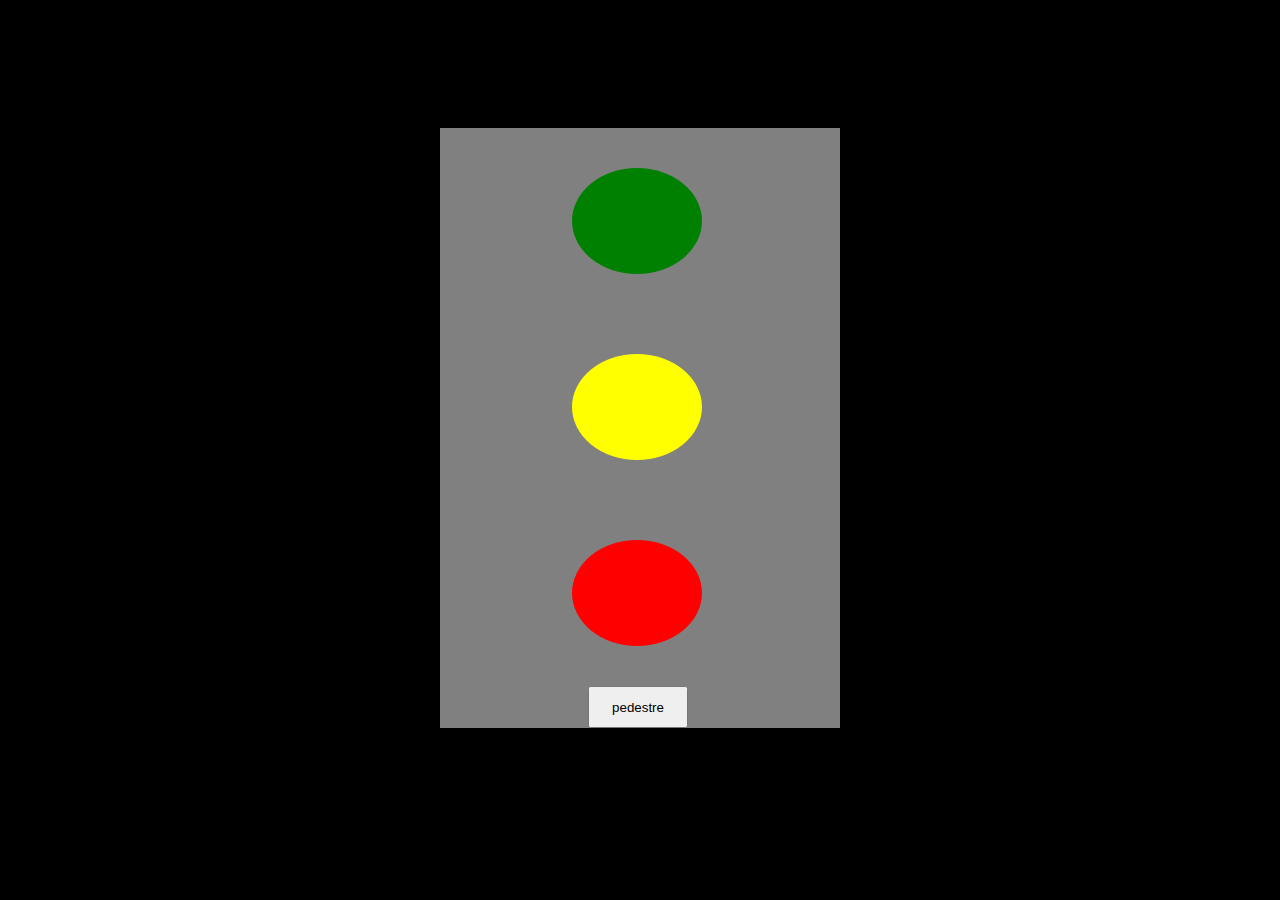
==== desafio2/view/index.html @ afbca1b9 "commit with solve points" ====
<!DOCTYPE html>
<html lang="en">
<head>
    <meta charset="UTF-8">
    <meta name="viewport" content="width=device-width, initial-scale=1.0">
    <link rel="stylesheet" href="../css/style.css">
    <title>Document</title>
</head>
<body>
    <div class="traffic-light">
        <div class="green"></div>
        <div class="yellow"></div>
        <div class="red"></div>
        <button class="power">pedestre</button>
    </div>
</body>
<script src="../js/index.js"></script>
</html>
---- desafio2/css/style.css ----
body {
    margin: 0;
    background-color: black;
}

.traffic-light {
    width: 400px;
    height: 600px;
    display: flex;
    justify-self: center;
    flex-direction: column;
    margin-top: 10%;
    background-color: grey;
}

.green {
    width: 130px;
    height: 130px;
    background-color: green;
    border-radius: 100%;
    margin: 10%;
    margin-left: 33%;
    display: flex;
}

.yellow {
    width: 130px;
    height: 130px;
    background-color: yellow;
    border-radius: 100%;
    margin: 10%;
    margin-left: 33%;
}

.red {
    width: 130px;
    height: 130px;
    background-color: red;
    border-radius: 100%;
    margin: 10%;
    margin-left: 33%;
}

.power {
    margin-left: 37%;
    width: 100px;
    height: 50px;
}

.power:hover {
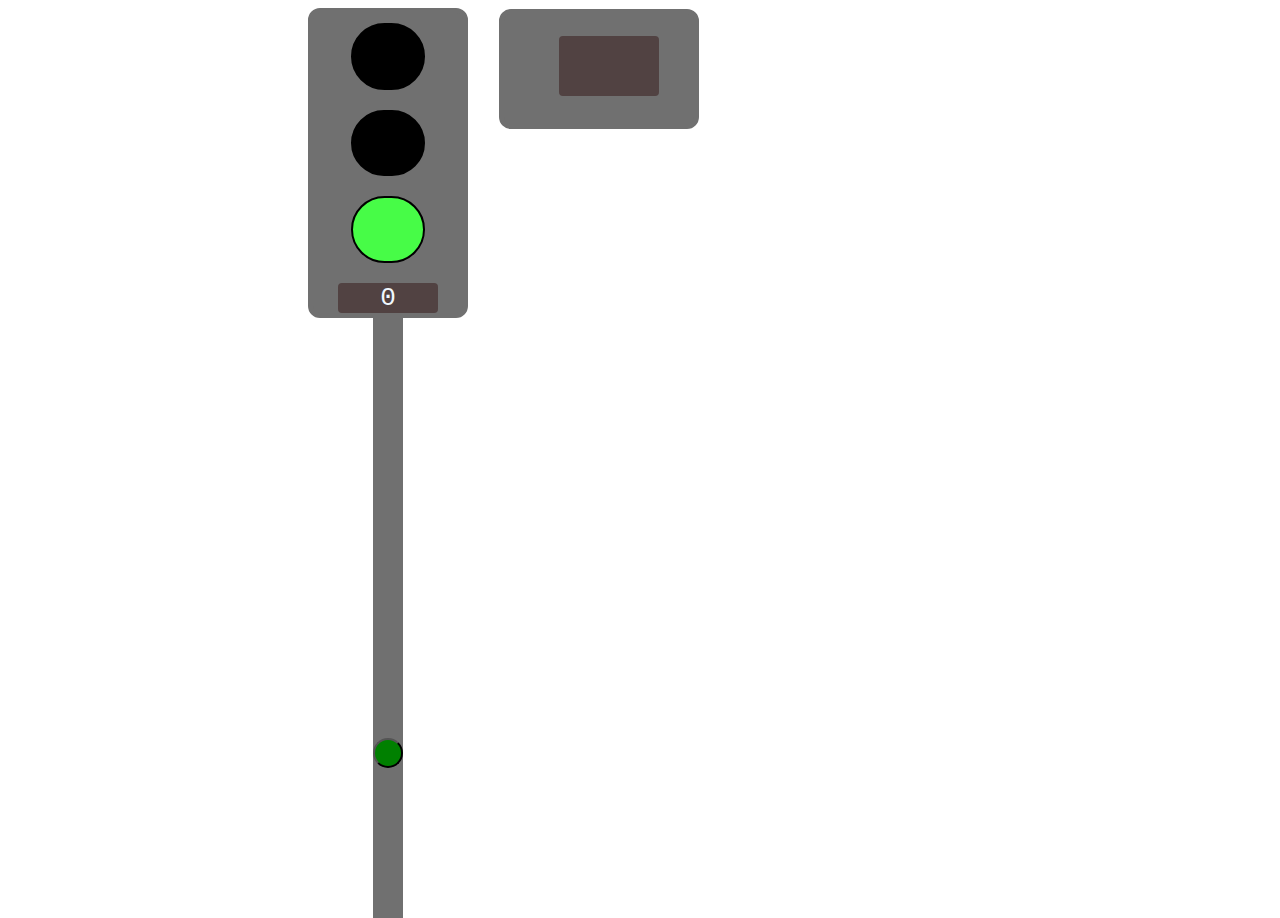
==== commit f2d677d4: "project from trafic light" ====
--- a/desafio2/view/index.html
+++ b/desafio2/view/index.html
@@ -1,18 +1,33 @@
 <!DOCTYPE html>
 <html lang="en">
+
 <head>
-    <meta charset="UTF-8">
-    <meta name="viewport" content="width=device-width, initial-scale=1.0">
-    <link rel="stylesheet" href="../css/style.css">
-    <title>Document</title>
+	<meta charset="UTF-8" />
+	<meta name="viewport" content="width=device-width, initial-scale=1.0" />
+	<link rel="preconnect" href="https://fonts.googleapis.com" />
+	<link rel="stylesheet" href="../css/style.css" />
+	<link rel="preconnect" href="https://fonts.gstatic.com" crossorigin />
+	<link
+		href="https://fonts.googleapis.com/css2?family=Doto:wght@100..900&family=Pangolin&family=Plus+Jakarta+Sans:ital,wght@0,200..800;1,200..800&display=swap"
+		rel="stylesheet" />
+	<title>Sinal de Trânsito</title>
 </head>
+
 <body>
-    <div class="traffic-light">
-        <div class="green"></div>
-        <div class="yellow"></div>
-        <div class="red"></div>
-        <button class="power">pedestre</button>
-    </div>
+	<div class="trafic-light">
+		<div class="red"></div>
+		<div class="yellow"></div>
+		<div class="green"></div>
+		<div class="timer">
+			<p id="time">0</p>
+		</div>
+	</div>
+	<div class="afterwards">
+				<button class="power"></button>
+	</div>
+	<div class="trafic-counter">
+		<div class="counter"></div>
+	</div>
+	<script src="../js/index.js"></script>
 </body>
-<script src="../js/index.js"></script>
-</html>+</html>
--- a/desafio2/css/style.css
+++ b/desafio2/css/style.css
@@ -1,50 +1,118 @@
 body {
-    margin: 0;
-    background-color: black;
+	height: 100vh;
+	padding-left: 300px;
 }
 
-.traffic-light {
-    width: 400px;
-    height: 600px;
-    display: flex;
-    justify-self: center;
-    flex-direction: column;
-    margin-top: 10%;
-    background-color: grey;
+.trafic-light {
+	width: 150px;
+	height: 300px;
+	display: flex;
+	justify-content: flex-end;
+	align-items: center;
+	background-color: rgb(112, 112, 112);
+	border: 5px solid rgb(112, 112, 112);
+	border-radius: 12px;
+	flex-flow: nowrap column;
+}
+
+.trafic-counter {
+	width: 150px;
+	height: 100px;
+	position: absolute;
+	top: 1%;
+	right: 80%;
+	left: 39%;
+	background-color: rgb(112, 112, 112);
+	border: 5px solid rgb(112, 112, 112);
+	border-radius: 12px;
+	margin-bottom: 2000%;
+	padding-left: 40px;
+	padding-top: 10px;
+	display: flex;
+	align-items: center;
+}
+
+.red {
+	background-color: red;
+	border: 2px solid black;
+	position: relative;
+	width: 70px;
+	height: 130px;
+	margin: 10px auto;
+	border-radius: 5em;
+	transition: background-color 1s;
 }
 
 .green {
-    width: 130px;
-    height: 130px;
-    background-color: green;
-    border-radius: 100%;
-    margin: 10%;
-    margin-left: 33%;
-    display: flex;
+	background-color: green;
+	border: 2px solid black;
+	position: relative;
+	width: 70px;
+	height: 130px;
+	margin: 10px auto;
+	border-radius: 5em;
+	transition: background-color 1s;
 }
 
 .yellow {
-    width: 130px;
-    height: 130px;
-    background-color: yellow;
-    border-radius: 100%;
-    margin: 10%;
-    margin-left: 33%;
+	background-color: yellow;
+	border: 2px solid black;
+	position: relative;
+	width: 70px;
+	height: 130px;
+	margin: 10px auto;
+	border-radius: 5em;
+	transition: background-color 1s;
 }
 
-.red {
-    width: 130px;
-    height: 130px;
-    background-color: red;
-    border-radius: 100%;
-    margin: 10%;
-    margin-left: 33%;
+.timer {
+	margin-top: 10px;
+	width: 100px;
+	height: 60px;
+	background-color: rgb(81, 66, 66);
+	border-radius: 4px;
 }
 
 .power {
-    margin-left: 37%;
-    width: 100px;
-    height: 50px;
+	background-color: green;
+	border-radius: 1em;
+	margin-top: 1em;
+	height: 30px;
+	width: 30px;
+	border-radius: 100%;
+	font-family: monospace;
+	margin-top: 1400%;
 }
 
-.power:hover {
+#time {
+	display: flex;
+	justify-content: center;
+	font-size: xx-large;
+	margin: 0;
+	color: aliceblue;
+	font-family: monospace;
+}
+
+.afterwards {
+	width: 30px;
+	height: 600px;
+	background-color: rgb(112, 112, 112);
+	margin-left: 65px;
+}
+
+.counter {
+	margin-top: 15px;
+	width: 100px;
+	height: 60px;
+	background-color: rgb(81, 66, 66);
+	border-radius: 4px;
+	display: flex;
+	justify-content: center;
+	align-items: center;
+	font-size: xx-large;
+	margin: 0;
+	color: aliceblue;
+	font-family: monospace;
+	margin-bottom: 16px;
+	margin-left: 15px;
+}
